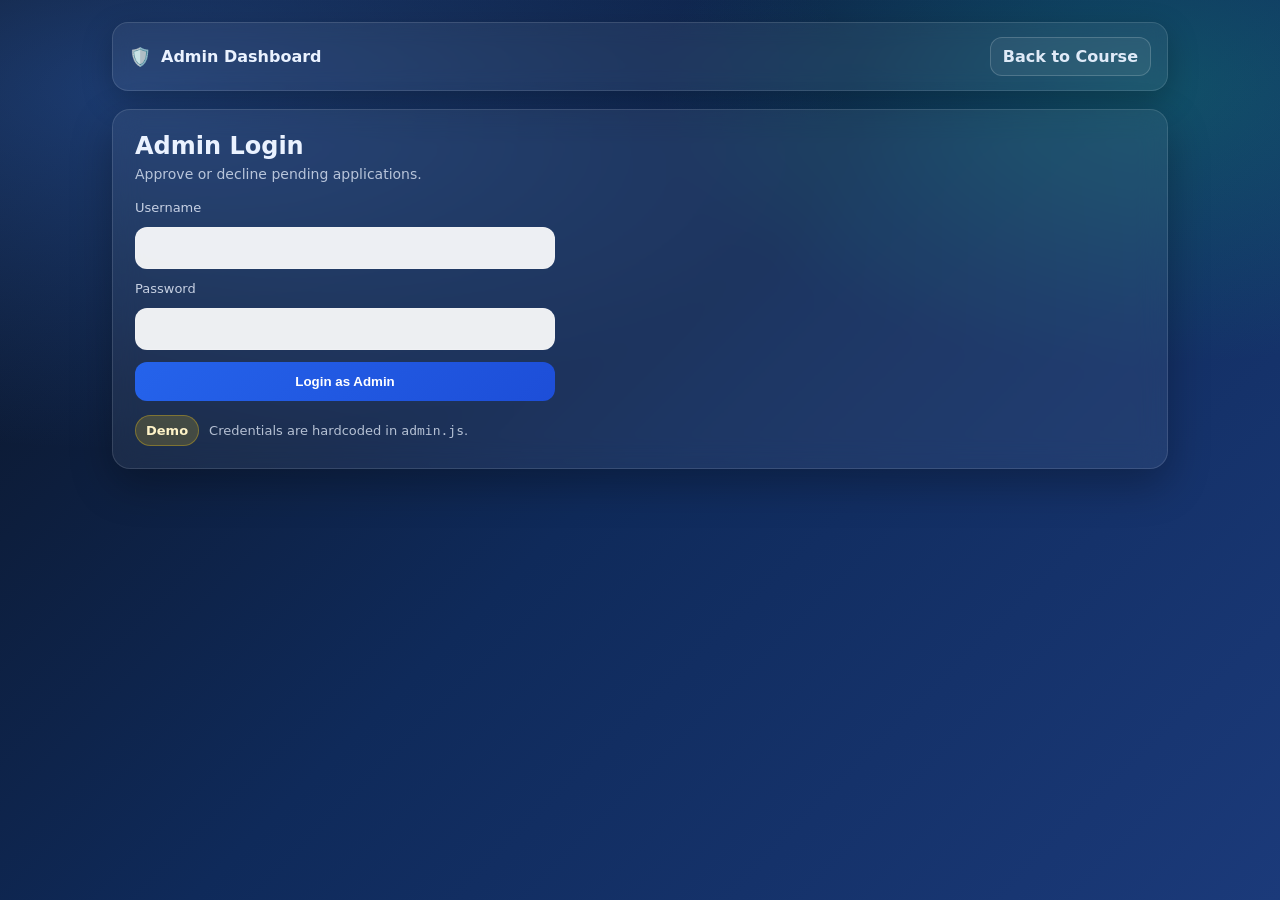
==== admin.html @ f550b420 "commit" ====
<!DOCTYPE html>
<html lang="en">
<head>
  <meta charset="UTF-8" />
  <meta name="viewport" content="width=device-width, initial-scale=1.0" />
  <title>Admin Dashboard</title>
  <link rel="stylesheet" href="admin.css" />
  <script src="admin.js" defer></script>
</head>
<body>

  <div class="page">
    <header class="topbar">
      <div class="brand">
        <span class="shield">🛡️</span>
        <span><strong>Admin Dashboard</strong></span>
      </div>

      <div class="top-actions">
        <a class="btn-small" href="course.html">Back to Course</a>
      </div>
    </header>

    <!-- USER ADMIN LOGIN PANEL (admin login) -->
    <section id="login-panel" class="panel">
      <h1 class="title">Admin Login</h1>
      <p class="subtitle">Approve or decline pending applications.</p>

      <div id="admin-error" class="alert hidden" role="alert"></div>

      <form id="admin-login-form" class="form" onsubmit="return false;">
        <label for="admin-username">Username</label>
        <input id="admin-username" autocomplete="username" type="text" />

        <label for="admin-password">Password</label>
        <input id="admin-password" autocomplete="current-password" type="password" />

        <button type="submit" class="btn">Login as Admin</button>
      </form>

      <div class="hint">
        <span class="hint-badge">Demo</span>
        <span>Credentials are hardcoded in <code>admin.js</code>.</span>
      </div>
    </section>

    <!-- ADMIN PANEL (applications table) -->
    <section id="admin-panel" class="panel hidden">
      <div class="panel-header">
        <div>
          <h1 class="title">Pending Applications</h1>
          <p class="subtitle">Click Approve or Decline.</p>
        </div>

        <button id="admin-logout-btn" class="btn btn-secondary" type="button">Logout</button>
      </div>

      <div class="table-wrap">
        <table class="table" aria-label="Applications pending review">
          <thead>
            <tr>
              <th>Name</th>
              <th>Email</th>
              <th>Requested Role</th>
              <th>Submitted At</th>
              <th class="right">Actions</th>
            </tr>
          </thead>
          <tbody id="apps-tbody"></tbody>
        </table>
      </div>

      <div class="empty-actions">
        <p class="muted">No extra settings. Actions update localStorage instantly.</p>
      </div>
    </section>

  </div>

</body>
</html>
---- admin.css ----
/* Reset */
* {
  margin: 0;
  padding: 0;
  box-sizing: border-box;
}

body {
  font-family: 'Poppins', system-ui, -apple-system, Segoe UI, Roboto, Arial, sans-serif;
  background: radial-gradient(1200px 600px at 10% 10%, rgba(59,130,246,0.35), transparent 60%),
              radial-gradient(900px 500px at 90% 10%, rgba(16,185,129,0.25), transparent 55%),
              linear-gradient(135deg, #0b1220, #0f2a5a, #1b3a7a);
  min-height: 100vh;
  color: #eaf2ff;
}

.page {
  max-width: 1100px;
  margin: 0 auto;
  padding: 22px;
}

.topbar {
  display: flex;
  align-items: center;
  justify-content: space-between;
  padding: 14px 16px;
  border: 1px solid rgba(255,255,255,0.12);
  background: rgba(255,255,255,0.06);
  backdrop-filter: blur(10px);
  border-radius: 16px;
  box-shadow: 0 10px 30px rgba(0,0,0,0.25);
}

.brand {
  display: flex;
  align-items: center;
  gap: 10px;
}

.shield {
  font-size: 18px;
}

.panel {
  margin-top: 18px;
  border-radius: 18px;
  border: 1px solid rgba(255,255,255,0.12);
  background: rgba(255,255,255,0.06);
  backdrop-filter: blur(14px);
  box-shadow: 0 16px 42px rgba(0,0,0,0.28);
  padding: 22px;
}

.hidden { display: none !important; }

.title {
  font-size: 24px;
  margin-bottom: 6px;
}

.subtitle {
  color: rgba(234,242,255,0.75);
  margin-bottom: 18px;
  font-size: 14px;
}

.form {
  display: flex;
  flex-direction: column;
  gap: 12px;
  max-width: 420px;
}

label {
  font-size: 13px;
  color: rgba(234,242,255,0.82);
}

input {
  width: 100%;
  padding: 12px 14px;
  border-radius: 12px;
  border: 1px solid rgba(255,255,255,0.14);
  background: rgba(255,255,255,0.92);
  outline: none;
  font-size: 14px;
}

input:focus {
  border-color: rgba(59,130,246,0.85);
  box-shadow: 0 0 0 4px rgba(59,130,246,0.25);
}

.btn {
  padding: 12px 14px;
  border: none;
  border-radius: 12px;
  cursor: pointer;
  font-weight: 700;
  color: white;
  background: linear-gradient(135deg, #2563eb, #1d4ed8);
  transition: transform 0.15s ease, box-shadow 0.15s ease, filter 0.15s ease;
}

.btn:hover {
  transform: translateY(-2px);
  box-shadow: 0 14px 34px rgba(37,99,235,0.35);
  filter: brightness(1.05);
}

.btn:active {
  transform: translateY(0px);
}

.btn-secondary {
  background: rgba(255,255,255,0.10);
  border: 1px solid rgba(255,255,255,0.18);
}

.btn-secondary:hover {
  box-shadow: 0 14px 34px rgba(255,255,255,0.10);
  transform: translateY(-2px);
}

.btn-small {
  display: inline-block;
  padding: 9px 12px;
  border-radius: 12px;
  border: 1px solid rgba(255,255,255,0.18);
  background: rgba(255,255,255,0.06);
  color: rgba(234,242,255,0.95);
  text-decoration: none;
  font-weight: 700;
  transition: transform 0.15s ease, background 0.15s ease;
}

.btn-small:hover {
  transform: translateY(-2px);
  background: rgba(255,255,255,0.10);
}

.panel-header {
  display: flex;
  align-items: flex-start;
  justify-content: space-between;
  gap: 16px;
  margin-bottom: 14px;
}

.alert {
  padding: 10px 12px;
  border-radius: 12px;
  border: 1px solid rgba(239,68,68,0.35);
  background: rgba(239,68,68,0.12);
  color: #fecaca;
  margin-bottom: 12px;
}

.table-wrap {
  overflow: auto;
  border-radius: 14px;
  border: 1px solid rgba(255,255,255,0.12);
  background: rgba(0,0,0,0.18);
}

.table {
  width: 100%;
  border-collapse: collapse;
  min-width: 720px;
}

.table thead th {
  text-align: left;
  padding: 14px 14px;
  font-size: 13px;
  color: rgba(234,242,255,0.85);
  border-bottom: 1px solid rgba(255,255,255,0.12);
}

.table tbody td {
  padding: 12px 14px;
  border-bottom: 1px solid rgba(255,255,255,0.08);
  vertical-align: middle;
}

.right { text-align: right; }

tr:hover td {
  background: rgba(255,255,255,0.04);
}

.row-actions {
  display: flex;
  gap: 10px;
  justify-content: flex-end;
}

.btn-approve,
.btn-decline {
  border: 1px solid rgba(255,255,255,0.14);
  background: rgba(255,255,255,0.06);
  color: white;
  padding: 10px 12px;
  border-radius: 12px;
  font-weight: 800;
  cursor: pointer;
  transition: transform 0.15s ease, box-shadow 0.15s ease, background 0.15s ease;
}

.btn-approve:hover {
  transform: translateY(-2px);
  box-shadow: 0 14px 34px rgba(34,197,94,0.25);
  background: rgba(34,197,94,0.15);
}

.btn-decline:hover {
  transform: translateY(-2px);
  box-shadow: 0 14px 34px rgba(239,68,68,0.25);
  background: rgba(239,68,68,0.15);
}

/* Make column labels readable */
.table td {
  font-size: 14px;
  color: rgba(234,242,255,0.96);
}

.empty-cell {
  text-align: center !important;
  color: rgba(234,242,255,0.7);
  padding: 18px 10px;
}

.hint {
  margin-top: 14px;
  color: rgba(234,242,255,0.75);
  font-size: 13px;
  display: flex;
  align-items: center;
  gap: 10px;
}

.hint-badge {
  padding: 7px 10px;
  border-radius: 999px;
  background: rgba(250,204,21,0.18);
  border: 1px solid rgba(250,204,21,0.32);
  color: #fef3c7;
  font-weight: 900;
}

.muted {
  color: rgba(234,242,255,0.68);
  font-size: 13px;
}

.empty-actions {
  margin-top: 14px;
}

@media (max-width: 720px) {
  .panel { padding: 16px; }
  .panel-header { flex-direction: column; }
  .table { min-width: 640px; }
}
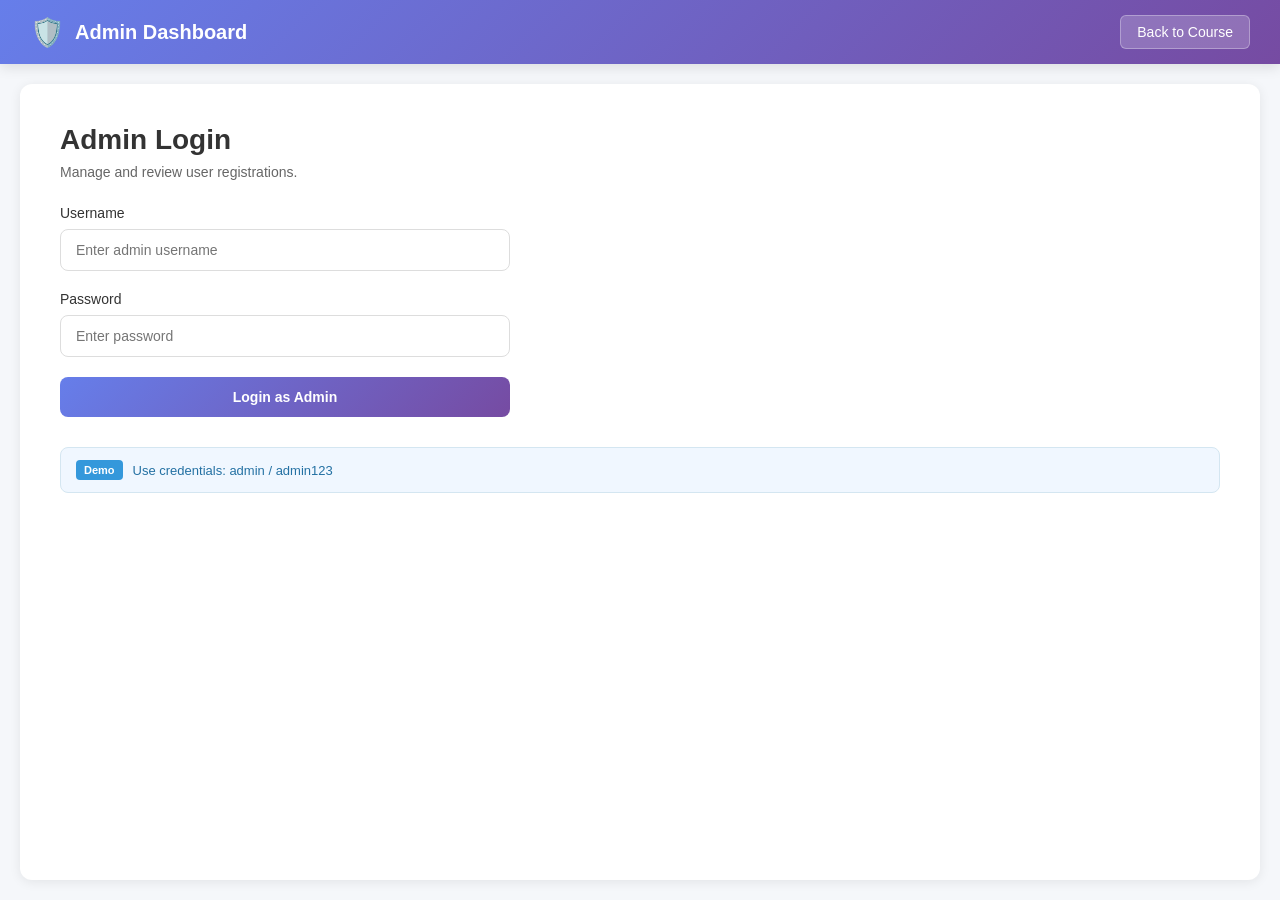
==== commit a6aa25c1: "chenge made by irene" ====
--- a/admin.html
+++ b/admin.html
@@ -24,55 +24,107 @@
     <!-- USER ADMIN LOGIN PANEL (admin login) -->
     <section id="login-panel" class="panel">
       <h1 class="title">Admin Login</h1>
-      <p class="subtitle">Approve or decline pending applications.</p>
+      <p class="subtitle">Manage and review user registrations.</p>
 
-      <div id="admin-error" class="alert hidden" role="alert"></div>
+      <div id="admin-error" class="alert alert-error hidden" role="alert"></div>
 
-      <form id="admin-login-form" class="form" onsubmit="return false;">
-        <label for="admin-username">Username</label>
-        <input id="admin-username" autocomplete="username" type="text" />
+      <form id="admin-login-form" class="form" onsubmit="handleAdminLogin(event)">
+        <div class="form-group">
+          <label for="admin-username">Username</label>
+          <input id="admin-username" autocomplete="username" type="text" placeholder="Enter admin username" required />
+        </div>
 
-        <label for="admin-password">Password</label>
-        <input id="admin-password" autocomplete="current-password" type="password" />
+        <div class="form-group">
+          <label for="admin-password">Password</label>
+          <input id="admin-password" autocomplete="current-password" type="password" placeholder="Enter password" required />
+        </div>
 
-        <button type="submit" class="btn">Login as Admin</button>
+        <button type="submit" class="btn btn-primary">Login as Admin</button>
       </form>
 
       <div class="hint">
         <span class="hint-badge">Demo</span>
-        <span>Credentials are hardcoded in <code>admin.js</code>.</span>
+        <span>Use credentials: admin / admin123</span>
       </div>
     </section>
 
-    <!-- ADMIN PANEL (applications table) -->
+    <!-- ADMIN PANEL (users & applications table) -->
     <section id="admin-panel" class="panel hidden">
       <div class="panel-header">
         <div>
-          <h1 class="title">Pending Applications</h1>
-          <p class="subtitle">Click Approve or Decline.</p>
+          <h1 class="title">Dashboard</h1>
+          <p class="subtitle" id="admin-welcome">Welcome, Admin!</p>
         </div>
 
         <button id="admin-logout-btn" class="btn btn-secondary" type="button">Logout</button>
       </div>
 
-      <div class="table-wrap">
-        <table class="table" aria-label="Applications pending review">
-          <thead>
-            <tr>
-              <th>Name</th>
-              <th>Email</th>
-              <th>Requested Role</th>
-              <th>Submitted At</th>
-              <th class="right">Actions</th>
-            </tr>
-          </thead>
-          <tbody id="apps-tbody"></tbody>
-        </table>
+      <!-- Stats Cards -->
+      <div class="stats-container">
+        <div class="stat-card">
+          <h3>Total Users</h3>
+          <p class="stat-number" id="total-users">0</p>
+        </div>
+        <div class="stat-card">
+          <h3>Pending Applications</h3>
+          <p class="stat-number" id="pending-apps">0</p>
+        </div>
+        <div class="stat-card">
+          <h3>Approved</h3>
+          <p class="stat-number" id="approved-count">0</p>
+        </div>
+        <div class="stat-card">
+          <h3>Declined</h3>
+          <p class="stat-number" id="declined-count">0</p>
+        </div>
       </div>
 
-      <div class="empty-actions">
-        <p class="muted">No extra settings. Actions update localStorage instantly.</p>
+      <!-- Registered Users Table -->
+      <div class="table-section">
+        <h2>Registered Users</h2>
+        <div class="table-wrap">
+          <table class="table" aria-label="Registered users">
+            <thead>
+              <tr>
+                <th>Name</th>
+                <th>Email</th>
+                <th>Registered At</th>
+                <th>Status</th>
+                <th class="right">Actions</th>
+              </tr>
+            </thead>
+            <tbody id="users-tbody">
+              <tr class="empty-row">
+                <td colspan="5">No registered users yet</td>
+              </tr>
+            </tbody>
+          </table>
+        </div>
       </div>
+
+      <!-- Pending Applications Table -->
+      <div class="table-section">
+        <h2>Pending Applications</h2>
+        <div class="table-wrap">
+          <table class="table" aria-label="Applications pending review">
+            <thead>
+              <tr>
+                <th>Name</th>
+                <th>Email</th>
+                <th>Requested Role</th>
+                <th>Submitted At</th>
+                <th class="right">Actions</th>
+              </tr>
+            </thead>
+            <tbody id="apps-tbody">
+              <tr class="empty-row">
+                <td colspan="5">No pending applications</td>
+              </tr>
+            </tbody>
+          </table>
+        </div>
+      </div>
+
     </section>
 
   </div>
--- a/admin.css
+++ b/admin.css
@@ -1,267 +1,418 @@
-/* Reset */
 * {
-  margin: 0;
-  padding: 0;
-  box-sizing: border-box;
+    margin: 0;
+    padding: 0;
+    box-sizing: border-box;
 }
 
 body {
-  font-family: 'Poppins', system-ui, -apple-system, Segoe UI, Roboto, Arial, sans-serif;
-  background: radial-gradient(1200px 600px at 10% 10%, rgba(59,130,246,0.35), transparent 60%),
-              radial-gradient(900px 500px at 90% 10%, rgba(16,185,129,0.25), transparent 55%),
-              linear-gradient(135deg, #0b1220, #0f2a5a, #1b3a7a);
-  min-height: 100vh;
-  color: #eaf2ff;
+    font-family: 'Segoe UI', Tahoma, Geneva, Verdana, sans-serif;
+    background: #f5f7fa;
+    color: #333;
 }
 
 .page {
-  max-width: 1100px;
-  margin: 0 auto;
-  padding: 22px;
-}
-
+    min-height: 100vh;
+    display: flex;
+    flex-direction: column;
+}
+
+/* TOPBAR */
 .topbar {
-  display: flex;
-  align-items: center;
-  justify-content: space-between;
-  padding: 14px 16px;
-  border: 1px solid rgba(255,255,255,0.12);
-  background: rgba(255,255,255,0.06);
-  backdrop-filter: blur(10px);
-  border-radius: 16px;
-  box-shadow: 0 10px 30px rgba(0,0,0,0.25);
+    background: linear-gradient(135deg, #667eea 0%, #764ba2 100%);
+    color: white;
+    padding: 15px 30px;
+    display: flex;
+    justify-content: space-between;
+    align-items: center;
+    box-shadow: 0 4px 12px rgba(0, 0, 0, 0.1);
 }
 
 .brand {
-  display: flex;
-  align-items: center;
-  gap: 10px;
+    display: flex;
+    align-items: center;
+    gap: 10px;
+    font-size: 20px;
+    font-weight: 600;
 }
 
 .shield {
-  font-size: 18px;
-}
-
+    font-size: 28px;
+}
+
+.top-actions {
+    display: flex;
+    gap: 10px;
+}
+
+.btn-small {
+    padding: 8px 16px;
+    background: rgba(255, 255, 255, 0.2);
+    color: white;
+    text-decoration: none;
+    border-radius: 6px;
+    font-size: 14px;
+    transition: all 0.3s;
+    border: 1px solid rgba(255, 255, 255, 0.3);
+}
+
+.btn-small:hover {
+    background: rgba(255, 255, 255, 0.3);
+    border-color: rgba(255, 255, 255, 0.5);
+}
+
+/* PANELS */
 .panel {
-  margin-top: 18px;
-  border-radius: 18px;
-  border: 1px solid rgba(255,255,255,0.12);
-  background: rgba(255,255,255,0.06);
-  backdrop-filter: blur(14px);
-  box-shadow: 0 16px 42px rgba(0,0,0,0.28);
-  padding: 22px;
-}
-
-.hidden { display: none !important; }
+    flex: 1;
+    padding: 40px;
+    margin: 20px;
+    background: white;
+    border-radius: 12px;
+    box-shadow: 0 2px 12px rgba(0, 0, 0, 0.08);
+}
+
+.panel.hidden {
+    display: none;
+}
 
 .title {
-  font-size: 24px;
-  margin-bottom: 6px;
+    font-size: 28px;
+    font-weight: 600;
+    color: #333;
+    margin-bottom: 8px;
 }
 
 .subtitle {
-  color: rgba(234,242,255,0.75);
-  margin-bottom: 18px;
-  font-size: 14px;
-}
-
+    font-size: 14px;
+    color: #666;
+    margin-bottom: 25px;
+}
+
+/* FORMS */
 .form {
-  display: flex;
-  flex-direction: column;
-  gap: 12px;
-  max-width: 420px;
+    display: flex;
+    flex-direction: column;
+    gap: 20px;
+    max-width: 450px;
+    margin-bottom: 30px;
+}
+
+.form-group {
+    display: flex;
+    flex-direction: column;
+    gap: 8px;
 }
 
 label {
-  font-size: 13px;
-  color: rgba(234,242,255,0.82);
+    font-weight: 500;
+    color: #333;
+    font-size: 14px;
 }
 
 input {
-  width: 100%;
-  padding: 12px 14px;
-  border-radius: 12px;
-  border: 1px solid rgba(255,255,255,0.14);
-  background: rgba(255,255,255,0.92);
-  outline: none;
-  font-size: 14px;
+    padding: 12px 15px;
+    border: 1px solid #ddd;
+    border-radius: 8px;
+    font-size: 14px;
+    transition: all 0.3s;
+    font-family: inherit;
 }
 
 input:focus {
-  border-color: rgba(59,130,246,0.85);
-  box-shadow: 0 0 0 4px rgba(59,130,246,0.25);
-}
-
+    outline: none;
+    border-color: #667eea;
+    box-shadow: 0 0 0 3px rgba(102, 126, 234, 0.1);
+}
+
+/* BUTTONS */
 .btn {
-  padding: 12px 14px;
-  border: none;
-  border-radius: 12px;
-  cursor: pointer;
-  font-weight: 700;
-  color: white;
-  background: linear-gradient(135deg, #2563eb, #1d4ed8);
-  transition: transform 0.15s ease, box-shadow 0.15s ease, filter 0.15s ease;
-}
-
-.btn:hover {
-  transform: translateY(-2px);
-  box-shadow: 0 14px 34px rgba(37,99,235,0.35);
-  filter: brightness(1.05);
-}
-
-.btn:active {
-  transform: translateY(0px);
+    padding: 12px 24px;
+    border: none;
+    border-radius: 8px;
+    font-size: 14px;
+    font-weight: 600;
+    cursor: pointer;
+    transition: all 0.3s;
+}
+
+.btn-primary {
+    background: linear-gradient(135deg, #667eea 0%, #764ba2 100%);
+    color: white;
+}
+
+.btn-primary:hover {
+    transform: translateY(-2px);
+    box-shadow: 0 8px 20px rgba(102, 126, 234, 0.4);
 }
 
 .btn-secondary {
-  background: rgba(255,255,255,0.10);
-  border: 1px solid rgba(255,255,255,0.18);
+    background: #f0f0f0;
+    color: #333;
+    border: 1px solid #ddd;
 }
 
 .btn-secondary:hover {
-  box-shadow: 0 14px 34px rgba(255,255,255,0.10);
-  transform: translateY(-2px);
-}
-
-.btn-small {
-  display: inline-block;
-  padding: 9px 12px;
-  border-radius: 12px;
-  border: 1px solid rgba(255,255,255,0.18);
-  background: rgba(255,255,255,0.06);
-  color: rgba(234,242,255,0.95);
-  text-decoration: none;
-  font-weight: 700;
-  transition: transform 0.15s ease, background 0.15s ease;
-}
-
-.btn-small:hover {
-  transform: translateY(-2px);
-  background: rgba(255,255,255,0.10);
-}
-
+    background: #e5e5e5;
+}
+
+.btn-approve {
+    background: #27ae60;
+    color: white;
+    padding: 8px 16px;
+    font-size: 12px;
+}
+
+.btn-approve:hover {
+    background: #229954;
+}
+
+.btn-decline {
+    background: #e74c3c;
+    color: white;
+    padding: 8px 16px;
+    font-size: 12px;
+}
+
+.btn-decline:hover {
+    background: #c0392b;
+}
+
+.btn-delete {
+    background: #e74c3c;
+    color: white;
+    padding: 8px 12px;
+    font-size: 12px;
+}
+
+.btn-delete:hover {
+    background: #c0392b;
+}
+
+/* ALERTS */
+.alert {
+    padding: 15px;
+    border-radius: 8px;
+    margin-bottom: 20px;
+    display: flex;
+    align-items: center;
+    gap: 10px;
+}
+
+.alert-error {
+    background: #fadbd8;
+    color: #c0392b;
+    border: 1px solid #f5b7b1;
+}
+
+.alert-success {
+    background: #d5f4e6;
+    color: #27ae60;
+    border: 1px solid #abebc6;
+}
+
+.alert.hidden {
+    display: none;
+}
+
+/* HINT */
+.hint {
+    background: #f0f7ff;
+    border: 1px solid #d4e6f1;
+    border-radius: 8px;
+    padding: 12px 15px;
+    display: flex;
+    align-items: center;
+    gap: 10px;
+    font-size: 13px;
+    color: #2471a3;
+}
+
+.hint-badge {
+    background: #3498db;
+    color: white;
+    padding: 4px 8px;
+    border-radius: 4px;
+    font-weight: 600;
+    font-size: 11px;
+}
+
+code {
+    background: #ecf0f1;
+    padding: 2px 6px;
+    border-radius: 4px;
+    font-family: 'Courier New', monospace;
+}
+
+/* PANEL HEADER */
 .panel-header {
-  display: flex;
-  align-items: flex-start;
-  justify-content: space-between;
-  gap: 16px;
-  margin-bottom: 14px;
-}
-
-.alert {
-  padding: 10px 12px;
-  border-radius: 12px;
-  border: 1px solid rgba(239,68,68,0.35);
-  background: rgba(239,68,68,0.12);
-  color: #fecaca;
-  margin-bottom: 12px;
+    display: flex;
+    justify-content: space-between;
+    align-items: flex-start;
+    margin-bottom: 30px;
+    gap: 20px;
+}
+
+/* STATS */
+.stats-container {
+    display: grid;
+    grid-template-columns: repeat(auto-fit, minmax(200px, 1fr));
+    gap: 20px;
+    margin-bottom: 40px;
+}
+
+.stat-card {
+    background: linear-gradient(135deg, #667eea 0%, #764ba2 100%);
+    color: white;
+    padding: 20px;
+    border-radius: 12px;
+    box-shadow: 0 4px 12px rgba(102, 126, 234, 0.2);
+}
+
+.stat-card h3 {
+    font-size: 14px;
+    font-weight: 500;
+    opacity: 0.9;
+    margin-bottom: 10px;
+}
+
+.stat-number {
+    font-size: 32px;
+    font-weight: 700;
+}
+
+/* TABLES */
+.table-section {
+    margin-bottom: 40px;
+}
+
+.table-section h2 {
+    font-size: 18px;
+    font-weight: 600;
+    color: #333;
+    margin-bottom: 15px;
 }
 
 .table-wrap {
-  overflow: auto;
-  border-radius: 14px;
-  border: 1px solid rgba(255,255,255,0.12);
-  background: rgba(0,0,0,0.18);
+    overflow-x: auto;
+    border-radius: 8px;
+    box-shadow: 0 2px 8px rgba(0, 0, 0, 0.08);
 }
 
 .table {
-  width: 100%;
-  border-collapse: collapse;
-  min-width: 720px;
-}
-
-.table thead th {
-  text-align: left;
-  padding: 14px 14px;
-  font-size: 13px;
-  color: rgba(234,242,255,0.85);
-  border-bottom: 1px solid rgba(255,255,255,0.12);
-}
-
-.table tbody td {
-  padding: 12px 14px;
-  border-bottom: 1px solid rgba(255,255,255,0.08);
-  vertical-align: middle;
-}
-
-.right { text-align: right; }
-
-tr:hover td {
-  background: rgba(255,255,255,0.04);
-}
-
-.row-actions {
-  display: flex;
-  gap: 10px;
-  justify-content: flex-end;
-}
-
-.btn-approve,
-.btn-decline {
-  border: 1px solid rgba(255,255,255,0.14);
-  background: rgba(255,255,255,0.06);
-  color: white;
-  padding: 10px 12px;
-  border-radius: 12px;
-  font-weight: 800;
-  cursor: pointer;
-  transition: transform 0.15s ease, box-shadow 0.15s ease, background 0.15s ease;
-}
-
-.btn-approve:hover {
-  transform: translateY(-2px);
-  box-shadow: 0 14px 34px rgba(34,197,94,0.25);
-  background: rgba(34,197,94,0.15);
-}
-
-.btn-decline:hover {
-  transform: translateY(-2px);
-  box-shadow: 0 14px 34px rgba(239,68,68,0.25);
-  background: rgba(239,68,68,0.15);
-}
-
-/* Make column labels readable */
+    width: 100%;
+    border-collapse: collapse;
+    background: white;
+}
+
+.table thead {
+    background: #f8f9fa;
+    border-bottom: 2px solid #ddd;
+}
+
+.table th {
+    padding: 15px;
+    text-align: left;
+    font-weight: 600;
+    color: #333;
+    font-size: 13px;
+    text-transform: uppercase;
+    letter-spacing: 0.5px;
+}
+
 .table td {
-  font-size: 14px;
-  color: rgba(234,242,255,0.96);
-}
-
-.empty-cell {
-  text-align: center !important;
-  color: rgba(234,242,255,0.7);
-  padding: 18px 10px;
-}
-
-.hint {
-  margin-top: 14px;
-  color: rgba(234,242,255,0.75);
-  font-size: 13px;
-  display: flex;
-  align-items: center;
-  gap: 10px;
-}
-
-.hint-badge {
-  padding: 7px 10px;
-  border-radius: 999px;
-  background: rgba(250,204,21,0.18);
-  border: 1px solid rgba(250,204,21,0.32);
-  color: #fef3c7;
-  font-weight: 900;
+    padding: 15px;
+    border-bottom: 1px solid #eee;
+    font-size: 14px;
+}
+
+.table tbody tr:hover {
+    background: #f8f9fa;
+}
+
+.table .right {
+    text-align: right;
+}
+
+.table-actions {
+    display: flex;
+    gap: 8px;
+    justify-content: flex-end;
+}
+
+.empty-row {
+    text-align: center;
+    color: #999;
+    font-style: italic;
+}
+
+.empty-row td {
+    padding: 30px 15px;
+}
+
+.status-badge {
+    display: inline-block;
+    padding: 4px 12px;
+    border-radius: 20px;
+    font-size: 12px;
+    font-weight: 600;
+}
+
+.status-pending {
+    background: #fff3cd;
+    color: #856404;
+}
+
+.status-approved {
+    background: #d4edda;
+    color: #155724;
+}
+
+.status-declined {
+    background: #f8d7da;
+    color: #721c24;
+}
+
+.empty-actions {
+    text-align: center;
+    padding: 20px;
+    color: #999;
+    font-size: 14px;
 }
 
 .muted {
-  color: rgba(234,242,255,0.68);
-  font-size: 13px;
-}
-
-.empty-actions {
-  margin-top: 14px;
-}
-
-@media (max-width: 720px) {
-  .panel { padding: 16px; }
-  .panel-header { flex-direction: column; }
-  .table { min-width: 640px; }
-}
-
+    color: #999;
+}
+
+@media (max-width: 768px) {
+    .topbar {
+        flex-direction: column;
+        gap: 15px;
+        padding: 15px;
+    }
+
+    .panel {
+        padding: 20px;
+        margin: 10px;
+    }
+
+    .panel-header {
+        flex-direction: column;
+    }
+
+    .title {
+        font-size: 22px;
+    }
+
+    .stats-container {
+        grid-template-columns: repeat(2, 1fr);
+    }
+
+    .table-wrap {
+        font-size: 12px;
+    }
+
+    .table th,
+    .table td {
+        padding: 10px;
+    }
+}
+
